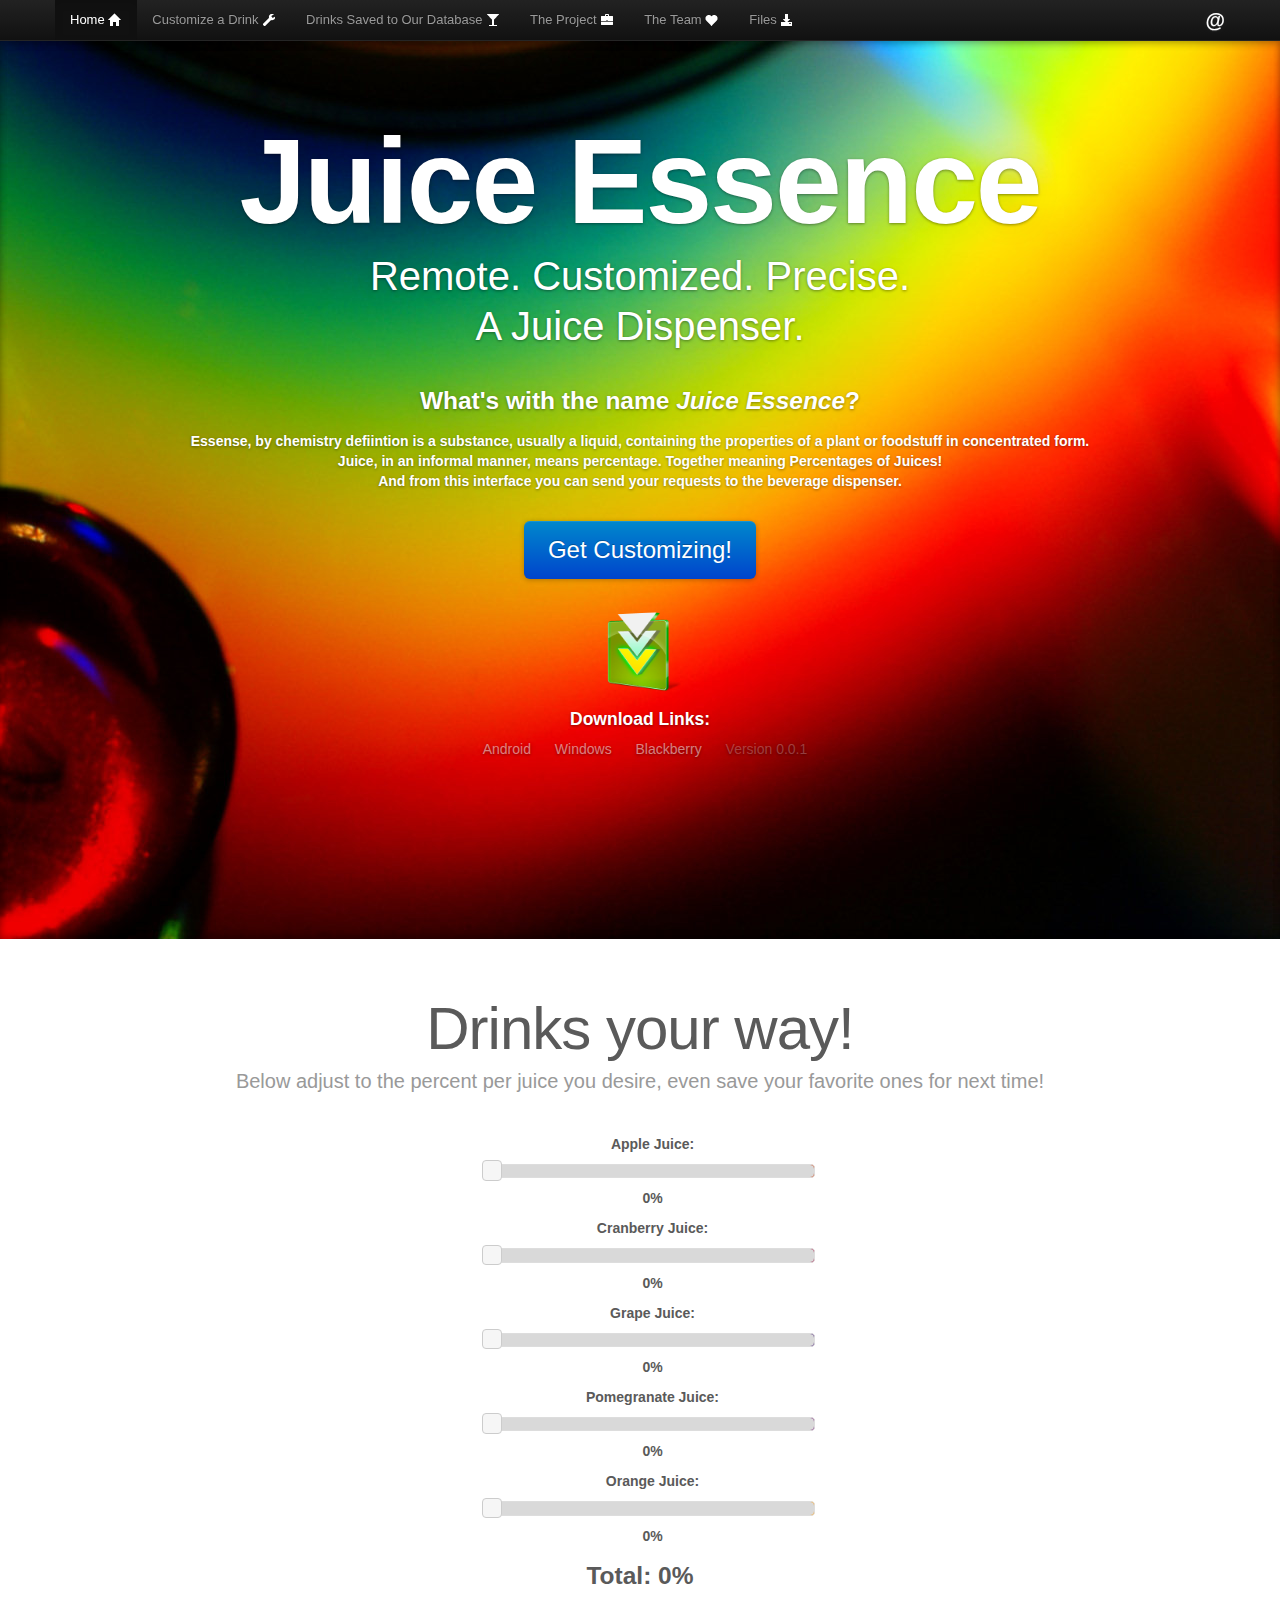
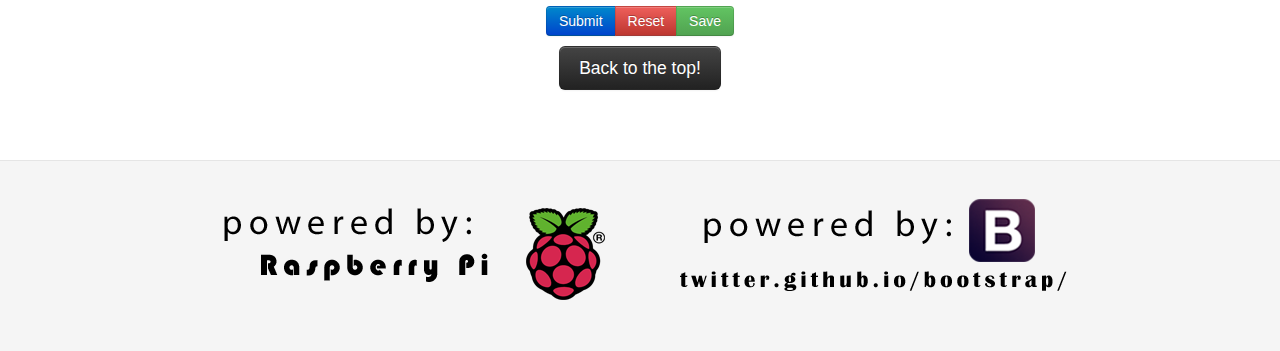
==== index.html @ ba6f9769 "Juice Essense Website 7.12" ====
<!DOCTYPE html>
<html lang="en">
  <head>
    <meta charset="utf-8">
    <title>Juice Essence</title>
    <meta name="viewport" content="width=device-width, initial-scale=1.0">
    <meta name="description" content="">
    <meta name="author" content="">

    <!-- Le styles -->
	<link href="css/bootstrap.css" rel="stylesheet">
    <link href="css/bootstrap-responsive.css" rel="stylesheet">
    <link href="css/prettify.css" rel="stylesheet">
	<link href="css/docs.css" rel="stylesheet">
	 <link rel="stylesheet" type="text/css" href="css/jquery-ui.css" />
	 	 	
	<style>
		.padder {
			height:41px;
			min-height:41px;
		}
		#sliders {
			list-style:none;
			}
			#sliders li {
			list-style:none;
			}

	</style>

    <!-- Le HTML5 shim, for IE6-8 support of HTML5 elements -->
    <!--[if lt IE 9]>
      <script src="assets/js/html5shiv.js"></script>
    <![endif]-->

	<script type="text/javascript">document.write("<style>body{display:none;}</style>");</script>
	
	<script type='text/javascript' src="js/jquery-2.0.2.js"></script>
  <script type='text/javascript' src="js/jquery-1.10.3.ui.js"></script>
   <script type='text/javascript' src="js/jquery.ui.touch-punch.min.js"></script>
   
   <script>
$('#widget').draggable();
</script>
	
  </head>

  <body data-spy="scroll" data-target=".bs-docs-sidebar">

    <!-- Navbar
    ================================================== -->
    <div class="navbar navbar-inverse navbar-fixed-top">
      <div class="navbar-inner">
        <div class="container">
          <button type="button" class="btn btn-navbar" data-toggle="collapse" data-target=".nav-collapse">
            <span class="icon-bar"></span>
            <span class="icon-bar"></span>
            <span class="icon-bar"></span>
          </button>
          <a class="brand" href="./index.html">@</a>
          <div class="nav-collapse collapse">
            <ul class="nav">
              <li class="active">
                <a href="#start" class="scrollTo">Home <i class="icon-home icon-white"></i></a>
              </li>
              <li class="">
                <a href="#sliders" class="scrollTo">Customize a Drink <i class="icon-wrench icon-white"></i></a>
              </li>
              <li class="">
                <a href="/SavedDrinks.html">Drinks Saved to Our Database <i class="icon-glass icon-white"></i></a>
              </li>
              <li class="">
                <a href="/Project.html">The Project <i class="icon-briefcase icon-white"></i></a>
              </li>
			  <li class="">
                <a href="/Team.html">The Team <i class="icon-heart icon-white"></i></a>
              </li>
              <li class="">
                <a href="https://github.com/t0cre8ive4u/JuiceEssense" target="_blank">Files <i class="icon-download-alt icon-white"></i></a>
              </li>
  </ul>
</div>
          </div>
        </div>
      </div>
    </div>
	<div id="start" data-url="Start" data-role="page" data-theme="b">
	<div class="padder hidden-phone hidden-tablet"></div>
	<div class="jumbotron masthead">
  <div class="container">
    <h1>Juice Essence</h1>
    <p>Remote. Customized. Precise. <br> A Juice Dispenser.</p>    
    <ul class="masthead-links">
	  <h3>What's with the name <i>Juice Essence</i>?</h3>
	  <h5>Essense, by chemistry defiintion is a substance, usually a liquid, containing the properties of a plant or foodstuff in concentrated form.<br>
	  Juice, in an informal manner, means percentage.  Together meaning Percentages of Juices!  <br> And from this interface you can send your requests to the beverage dispenser.</h5><br>
	  
	   <a href="#sliders" class="btn btn-primary btn-large anchorLink scrollTo">Get Customizing!</a><br><br>
	  
	  <div id="header" class="screen-only">
	  <img src="img/download.png" width="100">
	  <h4>Download Links:</h4>
      <li>
        <a href=" " onclick="_gaq.push(['_trackEvent', 'Jumbotron actions', 'Jumbotron links', 'GitHub project']);">Android</a>
      </li>
      <li>
        <a href=" " onclick="_gaq.push(['_trackEvent', 'Jumbotron actions', 'Jumbotron links', 'Examples']);">Windows</a>
      </li>
      <li>
        <a href=" " onclick="_gaq.push(['_trackEvent', 'Jumbotron actions', 'Jumbotron links', 'Extend']);">Blackberry</a>
      </li>
      <li>
        Version 0.0.1
		<br>
		<br>
		<br>
		<br>
		<br>

		</li>
    </ul>
	
	</div>
  
	</div>
	
  </div>
  
</div>

<div id="sliders" data-url="sliders" data-role="page" data-theme="b">

<center>

<div class="container">

  <div class="marketing">

    <h1>Drinks your way!</h1>
    <p class="marketing-byline">Below adjust to the percent per juice you desire, even save your favorite ones for next time! </p>
	
	
	<center style="width:  350px; margin:  auto;">
	<ul id="sliders">
	<h5>Apple Juice:  </h5>
    <li><div class="pull1">
        <div class="slider" style="background-color: #CC3300;"></div>
        <h5 class="formData" data-name="Apple"><span class="value" >0</span>%</h5>
		</div>
    </li>
	<h5>Cranberry Juice:</h5>
    <li><div class="pull2">
        <div class="slider" style="background-color: #990033;"></div>
        <h5 class="formData" data-name="Cranberry"><span class="value" >0</span>%</h5>
		</div>
    </li>
	<h5>Grape Juice:</h5>
    <li><div class="pull3">
        <div class="slider" style="background-color: #330066;"></div>
        <h5 class="formData" data-name="Grape"><span class="value">0</span>%</h5>
		</div>
    </li>
		<h5>Pomegranate Juice:</h5>
    <li><div class="pull5">
        <div class="slider" style="background-color: #660066;"></div>
        <h5 class="formData" data-name="Pomegranate"><span class="value">0</span>%</h5>
		</div>
    </li>
	<h5>Orange Juice:</h5>
    <li><div class="pull4">
        <div class="slider" style="background-color: #FF9900;"></div>
        <h5 class="formData" data-name="Orange"><span class="value">0</span>%</h5>
		</div>
    </li>

</ul>

	<h3>Total:  <span id="total">0</span>%</h3>
	
<div class="btn-toolbar">
<div class="btn-group"> 
<a href="#myModal" role="button" class="btn btn-primary" data-toggle="modal">Submit</a>
<input type="reset" class="btn btn-danger" alt="Reset" type="Reset" value="Reset">
<a href="#myModal2" role="button" class="btn btn-success" data-toggle="modal">Save</a>
</div>

</div>

	<center>
	<a href="#start" class="btn btn-inverse btn-large anchorLink scrollTo">Back to the top!</a>
	</center>
 
<!-- Modal -->
<div id="myModal" class="modal hide fade" tabindex="-1" role="dialog" aria-labelledby="myModalLabel" aria-hidden="true">

  <div class="modal-header" style="
  
  background: #499bea; /* Old browsers */
background: -moz-linear-gradient(top, #499bea 0%, #207ce5 100%); /* FF3.6+ */
background: -webkit-gradient(linear, left top, left bottom, color-stop(0%,#499bea), color-stop(100%,#207ce5)); /* Chrome,Safari4+ */
background: -webkit-linear-gradient(top, #499bea 0%,#207ce5 100%); /* Chrome10+,Safari5.1+ */
background: -o-linear-gradient(top, #499bea 0%,#207ce5 100%); /* Opera 11.10+ */
background: -ms-linear-gradient(top, #499bea 0%,#207ce5 100%); /* IE10+ */
background: linear-gradient(to bottom, #499bea 0%,#207ce5 100%); /* W3C */
filter: progid:DXImageTransform.Microsoft.gradient( startColorstr='#499bea', endColorstr='#207ce5',GradientType=0 ); /* IE6-9 */
  
  ">
    <button type="button" class="close" data-dismiss="modal" aria-hidden="true">×</button>
    <h3 id="myModalLabel" style="color:  white">Dispense Beverage</h3>
  </div>
  
  <div class="modal-body">
  <label class="control-label" for="inputIcon"><h4><b>Enter your initials below:</b></h4>  </label>
  <input type="text" name="Name"><br>
  <button id="drinksubmit" class="btn btn-success" type="submit" data-dismiss="modal" aria-hidden="true">Submit</button>
  </center>
  
  </div>
  
  <!-- Modal 2 -->
<div id="myModal2" class="modal hide fade" tabindex="-1" role="dialog" aria-labelledby="myModalLabel" aria-hidden="true">

  <div class="modal-header" style="
  
    background: #499bea; /* Old browsers */
background: -moz-linear-gradient(top, #499bea 0%, #207ce5 100%); /* FF3.6+ */
background: -webkit-gradient(linear, left top, left bottom, color-stop(0%,#499bea), color-stop(100%,#207ce5)); /* Chrome,Safari4+ */
background: -webkit-linear-gradient(top, #499bea 0%,#207ce5 100%); /* Chrome10+,Safari5.1+ */
background: -o-linear-gradient(top, #499bea 0%,#207ce5 100%); /* Opera 11.10+ */
background: -ms-linear-gradient(top, #499bea 0%,#207ce5 100%); /* IE10+ */
background: linear-gradient(to bottom, #499bea 0%,#207ce5 100%); /* W3C */
filter: progid:DXImageTransform.Microsoft.gradient( startColorstr='#499bea', endColorstr='#207ce5',GradientType=0 ); /* IE6-9 */
  
  ">
    <button type="button" class="close" data-dismiss="modal" aria-hidden="true">×</button>
    <h3 id="myModalLabel" style="color:  white">Save and Dispense</h3>
  </div>
  
  <div class="modal-body">
  <label class="control-label" for="inputIcon"><h4>Enter a unique drink name below:</h4>  </label>
  <input type="text" name="Name"><br>
  <button id="drinksave" class="btn btn-success" type="submit" data-dismiss="modal" aria-hidden="true">Save</button>
  </center>
  </div>

	

  </div>
  
</div>

</center>

</div>



    <footer class="footer">
      <div class="container">
        <p>
		<a href="http://raspberrypi.org/">
		<img src="img/raspilogo.png">
		</a>
		&nbsp;&nbsp;&nbsp;&nbsp;&nbsp;&nbsp;&nbsp;&nbsp;&nbsp;&nbsp;&nbsp;&nbsp;&nbsp;&nbsp;
		<a href="http://twitter.github.io/bootstrap/">
		<img src="img/bootlogo.png">
		</a>
		
		</p>
        <ul class="footer-links">
 
        </ul>
      </div>
    </footer>

	  
	
   
   
  <script type='text/javascript' src="js/jquery.mobile-1.2.0.js"></script>
 
    <script type='text/javascript' src="js/bootstrap.js"></script>
    <script type='text/javascript' src="js/jquery.scrollTo-min.js"></script>
	
	 <script type='text/javascript' src="js/sliders2.js"></script>
	<!--<script type='text/javascript' src="js/sliders.js"></script>-->
	<script type="text/javascript">
		$(".nav li a").click(function(){
			if ($(this).parent().parent().hasClass("nav")) {
				$(this).parent().parent().children().each(function(){
					$(this).removeClass("active");
				});
				$(this).parent().addClass("active");
				}
		});
	
		$(".scrollTo").click(function(e){
			e.preventDefault();
			var to = $(this).attr("href");
			document.location.hash = "content-"+to.replace("#","");
			$.scrollTo(to,2000);
		});
		
		$(window).load(function(){
			$("body").fadeIn("fast");
		
			var hash = document.location.hash;
			console.log(hash);
			if (hash.length > 0)
				$.scrollTo(hash.replace("content-",""),2000);
		});
		
		//save to queue database
		$("#drinksubmit").click(function(){
			var formData = "";
			$(".formData").each(function(){
				formData+=  $(this).attr("data-name")+":"+$(this).text().replace("%","")+",";
			});
			
			formData = formData.substring(0,formData.length-1); //correct the last comma
			
			$.post("insert.php",{'formData':formData,'programic':true}, function(data) {
				if (data != "FAIL")
					alert("drink queued: "+data);
			});
		});
		
				//save to saved database
		$("#drinksave").click(function(){
			var formData = "";
			$(".formData").each(function(){
				formData+=  $(this).attr("data-name")+":"+$(this).text().replace("%","")+",";
			});
			
			formData = formData.substring(0,formData.length-1); //correct the last comma
			
			$.post("save.php",{'formData':formData,'programic':true}, function(data) {
				if (data != "FAIL")
					alert("drink queued: "+data);
			});
		});
	</script>


  </body>
</html>
---- css/prettify.css ----
.com { color: #93a1a1; }
.lit { color: #195f91; }
.pun, .opn, .clo { color: #93a1a1; }
.fun { color: #dc322f; }
.str, .atv { color: #D14; }
.kwd, .prettyprint .tag { color: #1e347b; }
.typ, .atn, .dec, .var { color: teal; }
.pln { color: #48484c; }

.prettyprint {
  padding: 8px;
  background-color: #f7f7f9;
  border: 1px solid #e1e1e8;
}
.prettyprint.linenums {
  -webkit-box-shadow: inset 40px 0 0 #fbfbfc, inset 41px 0 0 #ececf0;
     -moz-box-shadow: inset 40px 0 0 #fbfbfc, inset 41px 0 0 #ececf0;
          box-shadow: inset 40px 0 0 #fbfbfc, inset 41px 0 0 #ececf0;
}

/* Specify class=linenums on a pre to get line numbering */
ol.linenums {
  margin: 0 0 0 33px; /* IE indents via margin-left */
}
ol.linenums li {
  padding-left: 12px;
  color: #bebec5;
  line-height: 20px;
  text-shadow: 0 1px 0 #fff;
}
---- css/docs.css ----
/* Add additional stylesheets below
-------------------------------------------------- */
/*
  Bootstrap's documentation styles
  Special styles for presenting Bootstrap's documentation and examples
*/



/* Body and structure
-------------------------------------------------- */

body {
  position: relative;
  /*padding-top: 40px;*/
}

/* Code in headings */
h3 code {
  font-size: 14px;
  font-weight: normal;
}



/* Tweak navbar brand link to be super sleek
-------------------------------------------------- */

body > .navbar {
  font-size: 13px;
}

/* Change the docs' brand */
body > .navbar .brand {
  padding-right: 0;
  padding-left: 0;
  margin-left: 20px;
  float: right;
  font-weight: bold;
  color: #fff;
  text-shadow: 0 1px 0 rgba(255,255,255,.1), 0 0 30px rgba(255,255,255,.125);
  -webkit-transition: all .2s linear;
     -moz-transition: all .2s linear;
          transition: all .2s linear;
}
body > .navbar .brand:hover {
  text-decoration: none;
  text-shadow: 0 1px 0 rgba(255,255,255,.1), 0 0 30px rgba(255,255,255,.4);
}


/* Sections
-------------------------------------------------- */

/* padding for in-page bookmarks and fixed navbar */
section {
  padding-top: 30px;
}
section > .page-header,
section > .lead {
  color: #5a5a5a;
}
section > ul li {
  margin-bottom: 5px;
}

/* Separators (hr) */
.bs-docs-separator {
  margin: 40px 0 39px;
}

/* Faded out hr */
hr.soften {
  height: 1px;
  margin: 70px 0;
  background-image: -webkit-linear-gradient(left, rgba(0,0,0,0), rgba(0,0,0,.1), rgba(0,0,0,0));
  background-image:    -moz-linear-gradient(left, rgba(0,0,0,0), rgba(0,0,0,.1), rgba(0,0,0,0));
  background-image:     -ms-linear-gradient(left, rgba(0,0,0,0), rgba(0,0,0,.1), rgba(0,0,0,0));
  background-image:      -o-linear-gradient(left, rgba(0,0,0,0), rgba(0,0,0,.1), rgba(0,0,0,0));
  border: 0;
}



/* Jumbotrons
-------------------------------------------------- */

/* Base class
------------------------- */
.jumbotron {
  position: relative;
  padding: 40px 0;
  color: #fff;
  text-align: center;
  text-shadow: 0 1px 3px rgba(0,0,0,.4), 0 0 30px rgba(0,0,0,.075);
  background: url(abstract2.jpg) repeat center center;
  filter: progid:DXImageTransform.Microsoft.gradient( startColorstr='#007F16', endColorstr='#FF7400',GradientType=1 ); /* IE6-9 fallback on horizontal gradient */
  -webkit-box-shadow: inset 0 3px 7px rgba(0,0,0,.2), inset 0 -3px 7px rgba(0,0,0,.2);
     -moz-box-shadow: inset 0 3px 7px rgba(0,0,0,.2), inset 0 -3px 7px rgba(0,0,0,.2);
          box-shadow: inset 0 3px 7px rgba(0,0,0,.2), inset 0 -3px 7px rgba(0,0,0,.2);
}
.jumbotron h1 {
  font-size: 80px;
  font-weight: bold;
  letter-spacing: -1px;
  line-height: 1;
}
.jumbotron p {
  font-size: 24px;
  font-weight: 300;
  line-height: 1.25;
  margin-bottom: 30px;
}

/* Link styles (used on .masthead-links as well) */
.jumbotron a {
  color: #fff;
  color: rgba(255,255,255,.5);
  -webkit-transition: all .2s ease-in-out;
     -moz-transition: all .2s ease-in-out;
          transition: all .2s ease-in-out;
}
.jumbotron a:hover {
  color: #fff;
  text-shadow: 0 0 10px rgba(255,255,255,.25);
}

/* Download button */
.masthead .btn {
  padding: 19px 24px;
  font-size: 24px;
  font-weight: 200;
  color: #fff; /* redeclare to override the `.jumbotron a` */
  border: 0;
  -webkit-border-radius: 6px;
     -moz-border-radius: 6px;
          border-radius: 6px;
  -webkit-box-shadow: inset 0 1px 0 rgba(255,255,255,.1), 0 1px 5px rgba(0,0,0,.25);
     -moz-box-shadow: inset 0 1px 0 rgba(255,255,255,.1), 0 1px 5px rgba(0,0,0,.25);
          box-shadow: inset 0 1px 0 rgba(255,255,255,.1), 0 1px 5px rgba(0,0,0,.25);
  -webkit-transition: none;
     -moz-transition: none;
          transition: none;
}
.masthead .btn:hover {
  -webkit-box-shadow: inset 0 1px 0 rgba(255,255,255,.1), 0 1px 5px rgba(0,0,0,.25);
     -moz-box-shadow: inset 0 1px 0 rgba(255,255,255,.1), 0 1px 5px rgba(0,0,0,.25);
          box-shadow: inset 0 1px 0 rgba(255,255,255,.1), 0 1px 5px rgba(0,0,0,.25);
}
.masthead .btn:active {
  -webkit-box-shadow: inset 0 2px 4px rgba(0,0,0,.1), 0 1px 0 rgba(255,255,255,.1);
     -moz-box-shadow: inset 0 2px 4px rgba(0,0,0,.1), 0 1px 0 rgba(255,255,255,.1);
          box-shadow: inset 0 2px 4px rgba(0,0,0,.1), 0 1px 0 rgba(255,255,255,.1);
}


/* Pattern overlay
------------------------- */
.jumbotron .container {
  position: relative;
  z-index: 2;
}
.jumbotron:after {
  content: '';
  display: block;
  position: absolute;
  top: 0;
  right: 0;
  bottom: 0;
  left: 0;
  background: url(img/background.jpg) repeat center center;
  opacity: .4;
}
@media
only screen and (-webkit-min-device-pixel-ratio: 2),
only screen and (   min--moz-device-pixel-ratio: 2),
only screen and (     -o-min-device-pixel-ratio: 2/1) {

  .jumbotron:after {
    background-size: 150px 150px;
  }

}

/* Masthead (docs home)
------------------------- */
.masthead {
  padding: 70px 0 80px;
  margin-bottom: 0;
  color: #fff;
}
.masthead h1 {
  font-size: 120px;
  line-height: 1;
  letter-spacing: -2px;
}
.masthead p {
  font-size: 40px;
  font-weight: 200;
  line-height: 1.25;
}

/* Textual links in masthead */
.masthead-links {
  margin: 0;
  list-style: none;
}
.masthead-links li {
  display: inline;
  padding: 0 10px;
  color: rgba(255,255,255,.25);
}

/* Social proof buttons from GitHub & Twitter */
.bs-docs-social {
  padding: 15px 0;
  text-align: center;
  background-color: #f5f5f5;
  border-top: 1px solid #fff;
  border-bottom: 1px solid #ddd;
}

/* Quick links on Home */
.bs-docs-social-buttons {
  margin-left: 0;
  margin-bottom: 0;
  padding-left: 0;
  list-style: none;
}
.bs-docs-social-buttons li {
  display: inline-block;
  padding: 5px 8px;
  line-height: 1;
  *display: inline;
  *zoom: 1;
}

/* Subhead (other pages)
------------------------- */
.subhead {
  text-align: left;
  border-bottom: 1px solid #ddd;
}
.subhead h1 {
  font-size: 60px;
}
.subhead p {
  margin-bottom: 20px;
}
.subhead .navbar {
  display: none;
}



/* Marketing section of Overview
-------------------------------------------------- */

.marketing {
  text-align: center;
  color: #5a5a5a;
}
.marketing h1 {
  margin: 60px 0 10px;
  font-size: 60px;
  font-weight: 200;
  line-height: 1;
  letter-spacing: -1px;
}
.marketing h2 {
  font-weight: 200;
  margin-bottom: 5px;
}
.marketing p {
  font-size: 16px;
  line-height: 1.5;
}
.marketing .marketing-byline {
  margin-bottom: 40px;
  font-size: 20px;
  font-weight: 300;
  line-height: 1.25;
  color: #999;
}
.marketing-img {
  display: block;
  margin: 0 auto 30px;
  max-height: 145px;
}



/* Footer
-------------------------------------------------- */

.footer {
  text-align: center;
  padding: 30px 0;
  margin-top: 70px;
  border-top: 1px solid #e5e5e5;
  background-color: #f5f5f5;
}
.footer p {
  margin-bottom: 0;
  color: #777;
}
.footer-links {
  margin: 10px 0;
}
.footer-links li {
  display: inline;
  padding: 0 2px;
}
.footer-links li:first-child {
  padding-left: 0;
}



/* Special grid styles
-------------------------------------------------- */

.show-grid {
  margin-top: 10px;
  margin-bottom: 20px;
}
.show-grid [class*="span"] {
  background-color: #eee;
  text-align: center;
  -webkit-border-radius: 3px;
     -moz-border-radius: 3px;
          border-radius: 3px;
  min-height: 40px;
  line-height: 40px;
}
.show-grid [class*="span"]:hover {
  background-color: #ddd;
}
.show-grid .show-grid {
  margin-top: 0;
  margin-bottom: 0;
}
.show-grid .show-grid [class*="span"] {
  margin-top: 5px;
}
.show-grid [class*="span"] [class*="span"] {
  background-color: #ccc;
}
.show-grid [class*="span"] [class*="span"] [class*="span"] {
  background-color: #999;
}



/* Mini layout previews
-------------------------------------------------- */
.mini-layout {
  border: 1px solid #ddd;
  -webkit-border-radius: 6px;
     -moz-border-radius: 6px;
          border-radius: 6px;
  -webkit-box-shadow: 0 1px 2px rgba(0,0,0,.075);
     -moz-box-shadow: 0 1px 2px rgba(0,0,0,.075);
          box-shadow: 0 1px 2px rgba(0,0,0,.075);
}
.mini-layout,
.mini-layout .mini-layout-body,
.mini-layout.fluid .mini-layout-sidebar {
  height: 300px;
}
.mini-layout {
  margin-bottom: 20px;
  padding: 9px;
}
.mini-layout div {
  -webkit-border-radius: 3px;
     -moz-border-radius: 3px;
          border-radius: 3px;
}
.mini-layout .mini-layout-body {
  background-color: #dceaf4;
  margin: 0 auto;
  width: 70%;
}
.mini-layout.fluid .mini-layout-sidebar,
.mini-layout.fluid .mini-layout-header,
.mini-layout.fluid .mini-layout-body {
  float: left;
}
.mini-layout.fluid .mini-layout-sidebar {
  background-color: #bbd8e9;
  width: 20%;
}
.mini-layout.fluid .mini-layout-body {
  width: 77.5%;
  margin-left: 2.5%;
}



/* Download page
-------------------------------------------------- */

.download .page-header {
  margin-top: 36px;
}
.page-header .toggle-all {
  margin-top: 5px;
}

/* Space out h3s when following a section */
.download h3 {
  margin-bottom: 5px;
}
.download-builder input + h3,
.download-builder .checkbox + h3 {
  margin-top: 9px;
}

/* Fields for variables */
.download-builder input[type=text] {
  margin-bottom: 9px;
  font-family: Menlo, Monaco, "Courier New", monospace;
  font-size: 12px;
  color: #d14;
}
.download-builder input[type=text]:focus {
  background-color: #fff;
}

/* Custom, larger checkbox labels */
.download .checkbox {
  padding: 6px 10px 6px 25px;
  font-size: 13px;
  line-height: 18px;
  color: #555;
  background-color: #f9f9f9;
  -webkit-border-radius: 3px;
     -moz-border-radius: 3px;
          border-radius: 3px;
  cursor: pointer;
}
.download .checkbox:hover {
  color: #333;
  background-color: #f5f5f5;
}
.download .checkbox small {
  font-size: 12px;
  color: #777;
}

/* Variables section */
#variables label {
  margin-bottom: 0;
}

/* Giant download button */
.download-btn {
  margin: 36px 0 108px;
}
#download p,
#download h4 {
  max-width: 50%;
  margin: 0 auto;
  color: #999;
  text-align: center;
}
#download h4 {
  margin-bottom: 0;
}
#download p {
  margin-bottom: 18px;
}
.download-btn .btn {
  display: block;
  width: auto;
  padding: 19px 24px;
  margin-bottom: 27px;
  font-size: 30px;
  line-height: 1;
  text-align: center;
  -webkit-border-radius: 6px;
     -moz-border-radius: 6px;
          border-radius: 6px;
}



/* Misc
-------------------------------------------------- */

/* Make tables spaced out a bit more */
h2 + table,
h3 + table,
h4 + table,
h2 + .row {
  margin-top: 5px;
}

/* Example sites showcase */
.example-sites {
  xmargin-left: 20px;
}
.example-sites img {
  max-width: 100%;
  margin: 0 auto;
}

.scrollspy-example {
  height: 200px;
  overflow: auto;
  position: relative;
}


/* Fake the :focus state to demo it */
.focused {
  border-color: rgba(82,168,236,.8);
  -webkit-box-shadow: inset 0 1px 3px rgba(0,0,0,.1), 0 0 8px rgba(82,168,236,.6);
     -moz-box-shadow: inset 0 1px 3px rgba(0,0,0,.1), 0 0 8px rgba(82,168,236,.6);
          box-shadow: inset 0 1px 3px rgba(0,0,0,.1), 0 0 8px rgba(82,168,236,.6);
  outline: 0;
}

/* For input sizes, make them display block */
.docs-input-sizes select,
.docs-input-sizes input[type=text] {
  display: block;
  margin-bottom: 9px;
}

/* Icons
------------------------- */
.the-icons {
  margin-left: 0;
  list-style: none;
}
.the-icons li {
  float: left;
  width: 25%;
  line-height: 25px;
}
.the-icons i:hover {
  background-color: rgba(255,0,0,.25);
}

/* Example page
------------------------- */
.bootstrap-examples h4 {
  margin: 10px 0 5px;
}
.bootstrap-examples p {
  font-size: 13px;
  line-height: 18px;
}
.bootstrap-examples .thumbnail {
  margin-bottom: 9px;
  background-color: #fff;
}



/* Bootstrap code examples
-------------------------------------------------- */

/* Base class */
.bs-docs-example {
  position: relative;
  margin: 15px 0;
  padding: 39px 19px 14px;
  *padding-top: 19px;
  background-color: #fff;
  border: 1px solid #ddd;
  -webkit-border-radius: 4px;
     -moz-border-radius: 4px;
          border-radius: 4px;
}

/* Echo out a label for the example */
.bs-docs-example:after {
  content: "Example";
  position: absolute;
  top: -1px;
  left: -1px;
  padding: 3px 7px;
  font-size: 12px;
  font-weight: bold;
  background-color: #f5f5f5;
  border: 1px solid #ddd;
  color: #9da0a4;
  -webkit-border-radius: 4px 0 4px 0;
     -moz-border-radius: 4px 0 4px 0;
          border-radius: 4px 0 4px 0;
}

/* Remove spacing between an example and it's code */
.bs-docs-example + .prettyprint {
  margin-top: -20px;
  padding-top: 15px;
}

/* Tweak examples
------------------------- */
.bs-docs-example > p:last-child {
  margin-bottom: 0;
}
.bs-docs-example .table,
.bs-docs-example .progress,
.bs-docs-example .well,
.bs-docs-example .alert,
.bs-docs-example .hero-unit,
.bs-docs-example .pagination,
.bs-docs-example .navbar,
.bs-docs-example > .nav,
.bs-docs-example blockquote {
  margin-bottom: 5px;
}
.bs-docs-example .pagination {
  margin-top: 0;
}
.bs-navbar-top-example,
.bs-navbar-bottom-example {
  z-index: 1;
  padding: 0;
  height: 90px;
  overflow: hidden; /* cut the drop shadows off */
}
.bs-navbar-top-example .navbar-fixed-top,
.bs-navbar-bottom-example .navbar-fixed-bottom {
  margin-left: 0;
  margin-right: 0;
}
.bs-navbar-top-example {
  -webkit-border-radius: 0 0 4px 4px;
     -moz-border-radius: 0 0 4px 4px;
          border-radius: 0 0 4px 4px;
}
.bs-navbar-top-example:after {
  top: auto;
  bottom: -1px;
  -webkit-border-radius: 0 4px 0 4px;
     -moz-border-radius: 0 4px 0 4px;
          border-radius: 0 4px 0 4px;
}
.bs-navbar-bottom-example {
  -webkit-border-radius: 4px 4px 0 0;
     -moz-border-radius: 4px 4px 0 0;
          border-radius: 4px 4px 0 0;
}
.bs-navbar-bottom-example .navbar {
  margin-bottom: 0;
}
form.bs-docs-example {
  padding-bottom: 19px;
}

/* Images */
.bs-docs-example-images img {
  margin: 10px;
  display: inline-block;
}

/* Tooltips */
.bs-docs-tooltip-examples {
  text-align: center;
  margin: 0 0 10px;
  list-style: none;
}
.bs-docs-tooltip-examples li {
  display: inline;
  padding: 0 10px;
}

/* Popovers */
.bs-docs-example-popover {
  padding-bottom: 24px;
  background-color: #f9f9f9;
}
.bs-docs-example-popover .popover {
  position: relative;
  display: block;
  float: left;
  width: 260px;
  margin: 20px;
}

/* Dropdowns */
.bs-docs-example-submenus {
  min-height: 180px;
}
.bs-docs-example-submenus > .pull-left + .pull-left {
  margin-left: 20px;
}
.bs-docs-example-submenus .dropup > .dropdown-menu,
.bs-docs-example-submenus .dropdown > .dropdown-menu {
  display: block;
  position: static;
  margin-bottom: 5px;
  *width: 180px;
}



/* Responsive docs
-------------------------------------------------- */

/* Utility classes table
------------------------- */
.responsive-utilities th small {
  display: block;
  font-weight: normal;
  color: #999;
}
.responsive-utilities tbody th {
  font-weight: normal;
}
.responsive-utilities td {
  text-align: center;
}
.responsive-utilities td.is-visible {
  color: #468847;
  background-color: #dff0d8 !important;
}
.responsive-utilities td.is-hidden {
  color: #ccc;
  background-color: #f9f9f9 !important;
}

/* Responsive tests
------------------------- */
.responsive-utilities-test {
  margin-top: 5px;
  margin-left: 0;
  list-style: none;
  overflow: hidden; /* clear floats */
}
.responsive-utilities-test li {
  position: relative;
  float: left;
  width: 25%;
  height: 43px;
  font-size: 14px;
  font-weight: bold;
  line-height: 43px;
  color: #999;
  text-align: center;
  border: 1px solid #ddd;
  -webkit-border-radius: 4px;
     -moz-border-radius: 4px;
          border-radius: 4px;
}
.responsive-utilities-test li + li {
  margin-left: 10px;
}
.responsive-utilities-test span {
  position: absolute;
  top:    -1px;
  left:   -1px;
  right:  -1px;
  bottom: -1px;
  -webkit-border-radius: 4px;
     -moz-border-radius: 4px;
          border-radius: 4px;
}
.responsive-utilities-test span {
  color: #468847;
  background-color: #dff0d8;
  border: 1px solid #d6e9c6;
}



/* Sidenav for Docs
-------------------------------------------------- */

.bs-docs-sidenav {
  width: 228px;
  margin: 30px 0 0;
  padding: 0;
  background-color: #fff;
  -webkit-border-radius: 6px;
     -moz-border-radius: 6px;
          border-radius: 6px;
  -webkit-box-shadow: 0 1px 4px rgba(0,0,0,.065);
     -moz-box-shadow: 0 1px 4px rgba(0,0,0,.065);
          box-shadow: 0 1px 4px rgba(0,0,0,.065);
}
.bs-docs-sidenav > li > a {
  display: block;
  width: 250px \9;
  margin: 0 0 -1px;
  padding: 8px 14px;
  border: 1px solid #e5e5e5;
}
.bs-docs-sidenav > li:first-child > a {
  -webkit-border-radius: 6px 6px 0 0;
     -moz-border-radius: 6px 6px 0 0;
          border-radius: 6px 6px 0 0;
}
.bs-docs-sidenav > li:last-child > a {
  -webkit-border-radius: 0 0 6px 6px;
     -moz-border-radius: 0 0 6px 6px;
          border-radius: 0 0 6px 6px;
}
.bs-docs-sidenav > .active > a {
  position: relative;
  z-index: 2;
  padding: 9px 15px;
  border: 0;
  text-shadow: 0 1px 0 rgba(0,0,0,.15);
  -webkit-box-shadow: inset 1px 0 0 rgba(0,0,0,.1), inset -1px 0 0 rgba(0,0,0,.1);
     -moz-box-shadow: inset 1px 0 0 rgba(0,0,0,.1), inset -1px 0 0 rgba(0,0,0,.1);
          box-shadow: inset 1px 0 0 rgba(0,0,0,.1), inset -1px 0 0 rgba(0,0,0,.1);
}
/* Chevrons */
.bs-docs-sidenav .icon-chevron-right {
  float: right;
  margin-top: 2px;
  margin-right: -6px;
  opacity: .25;
}
.bs-docs-sidenav > li > a:hover {
  background-color: #f5f5f5;
}
.bs-docs-sidenav a:hover .icon-chevron-right {
  opacity: .5;
}
.bs-docs-sidenav .active .icon-chevron-right,
.bs-docs-sidenav .active a:hover .icon-chevron-right {
  background-image: url(../img/glyphicons-halflings-white.png);
  opacity: 1;
}
.bs-docs-sidenav.affix {
  top: 40px;
}
.bs-docs-sidenav.affix-bottom {
  position: absolute;
  top: auto;
  bottom: 270px;
}



/* Ads in headers
-------------------------------------------------- */

.subhead h1,
.subhead .lead {
  margin-right: 340px;
}

.carbonad {
  position: absolute;
  top: 0;
  right: 0;
  margin-top: 0 !important;
  padding: 15px;
  height: auto !important;
  overflow: hidden; /* clearfix */
  font-size: 13px !important;
  line-height: 16px !important;
  background: #222 !important; /* reset image and color in one line */
  background: rgba(0,0,0,.5) !important;
  border: 0 !important;
  border-radius: 4px;
  box-shadow: inset 0 3px 5px rgba(0,0,0,.5), 0 1px 0 rgba(255,255,255,.1);
}
.carbonad-img {
  margin: 0 !important;
}
.carbonad-text,
.carbonad-tag,
.carbonad-tag a {
  color: #fff !important;
}
.carbonad-text,
.carbonad-tag {
  float: none !important;
  display: block !important;
  width: auto !important;
  height: auto !important;
  margin-left: 145px !important;
  font-family: "Helvetica Neue", Helvetica, Arial, sans-serif !important;
}
.carbonad-text {
  padding-top: 0 !important;
}
.carbonad-tag {
  text-align: left !important;
}


/* Responsive
-------------------------------------------------- */

/* Desktop large
------------------------- */
@media (min-width: 1200px) {
  .bs-docs-container {
    max-width: 970px;
  }
  .bs-docs-sidenav {
    width: 258px;
  }
  .bs-docs-sidenav > li > a {
    width: 230px \9; /* Override the previous IE8-9 hack */
  }
}

/* Desktop
------------------------- */
@media (max-width: 980px) {
  /* Unfloat brand */
  body > .navbar-fixed-top .brand {
    float: left;
    margin-left: 0;
    padding-left: 10px;
    padding-right: 10px;
  }

  /* Inline-block quick links for more spacing */
  .quick-links li {
    display: inline-block;
    margin: 5px;
  }

  /* When affixed, space properly */
  .bs-docs-sidenav {
    top: 0;
    width: 218px;
    margin-top: 30px;
    margin-right: 0;
  }

  .subhead h1,
  .subhead .lead {
    margin-right: 0;
  }

  .carbonad {
    position: static;
    width: auto !important;
    margin-top: 30px !important;
  }

}

/* Tablet to desktop
------------------------- */
@media (min-width: 768px) and (max-width: 979px) {
  /* Remove any padding from the body */
  body {
    padding-top: 0;
  }
  /* Widen masthead and social buttons to fill body padding */
  .jumbotron {
    margin-top: -20px; /* Offset bottom margin on .navbar */
  }
  /* Adjust sidenav width */
  .bs-docs-sidenav {
    width: 166px;
    margin-top: 20px;
  }
  .bs-docs-sidenav.affix {
    top: 0;
  }
}

/* Tablet
------------------------- */
@media (max-width: 767px) {
  /* Remove any padding from the body */
  body {
    padding-top: 0;
  }

  /* Widen masthead and social buttons to fill body padding */
  .jumbotron {
    padding: 40px 20px;
    margin-top:   -20px; /* Offset bottom margin on .navbar */
    margin-right: -20px;
    margin-left:  -20px;
  }
  .masthead h1 {
    font-size: 90px;
  }
  .masthead p,
  .masthead .btn {
    font-size: 24px;
  }
  .marketing .span4 {
    margin-bottom: 40px;
  }
  .bs-docs-social {
    margin: 0 -20px;
  }

  .carbonad {
    position: static;
    width: auto !important;
    margin: 40px -20px -40px !important;
    padding: 20px !important;
    overflow: hidden; /* clearfix */
    border-radius: 0;
  }

  /* Space out the show-grid examples */
  .show-grid [class*="span"] {
    margin-bottom: 5px;
  }

  /* Sidenav */
  .bs-docs-sidenav {
    width: auto;
    margin-bottom: 20px;
  }
  .bs-docs-sidenav.affix {
    position: static;
    width: auto;
    top: 0;
  }

  /* Unfloat the back to top link in footer */
  .footer {
    margin-left: -20px;
    margin-right: -20px;
    padding-left: 20px;
    padding-right: 20px;
  }
  .footer p {
    margin-bottom: 9px;
  }
}

/* Landscape phones
------------------------- */
@media (max-width: 480px) {
  /* Remove padding above jumbotron */
  body {
    padding-top: 0;
  }

  /* Change up some type stuff */
  h2 small {
    display: block;
  }

  /* Downsize the jumbotrons */
  .jumbotron h1 {
    font-size: 45px;
  }
  .jumbotron p,
  .jumbotron .btn {
    font-size: 18px;
  }
  .jumbotron .btn {
    display: block;
    margin: 0 auto;
  }

  /* center align subhead text like the masthead */
  .subhead h1,
  .subhead p {
    text-align: center;
  }

  /* Marketing on home */
  .marketing h1 {
    font-size: 30px;
  }
  .marketing-byline {
    font-size: 18px;
  }

  /* center example sites */
  .example-sites {
    margin-left: 0;
  }
  .example-sites > li {
    float: none;
    display: block;
    max-width: 280px;
    margin: 0 auto 18px;
    text-align: center;
  }
  .example-sites .thumbnail > img {
    max-width: 270px;
  }

  /* Do our best to make tables work in narrow viewports */
  table code {
    white-space: normal;
    word-wrap: break-word;
    word-break: break-all;
  }

  /* Examples: dropdowns */
  .bs-docs-example-submenus > .pull-left {
    float: none;
    clear: both;
  }
  .bs-docs-example-submenus > .pull-left,
  .bs-docs-example-submenus > .pull-left + .pull-left {
    margin-left: 0;
  }
  .bs-docs-example-submenus p {
    margin-bottom: 0;
  }
  .bs-docs-example-submenus .dropup > .dropdown-menu,
  .bs-docs-example-submenus .dropdown > .dropdown-menu {
    margin-bottom: 10px;
    float: none;
    max-width: 180px;
  }

  /* Examples: modal */
  .modal-example .modal {
    position: relative;
    top: auto;
    right: auto;
    bottom: auto;
    left: auto;
  }

  /* Tighten up footer */
  .footer {
    padding-top: 20px;
    padding-bottom: 20px;
  }
}

.screen-only
{
	 display: block;
}
.mobile-only
{
	 display: none;
}

@media screen and (max-width: 480px)  
{
	 .screen-only
	 {
	 	 display: none;
	 }

	 .mobile-only
	 {
	 	 display: block;
	 }
}
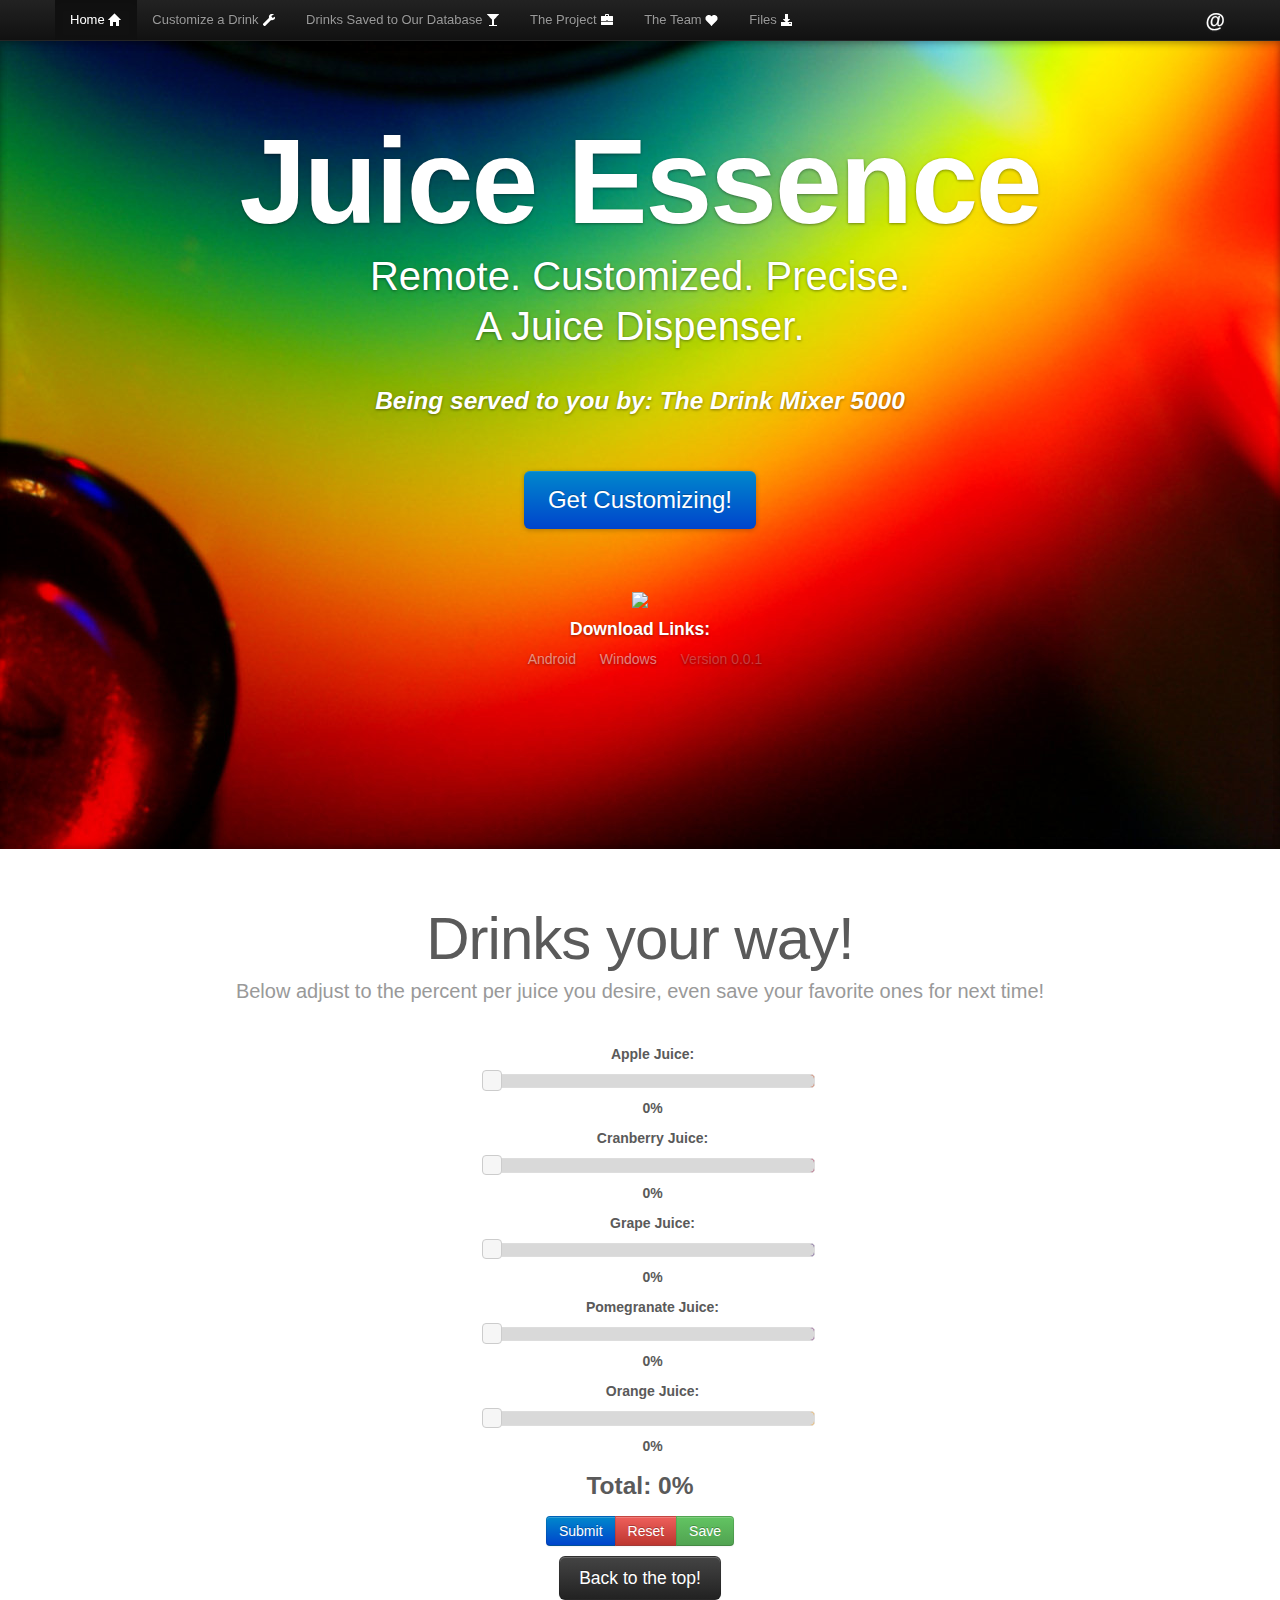
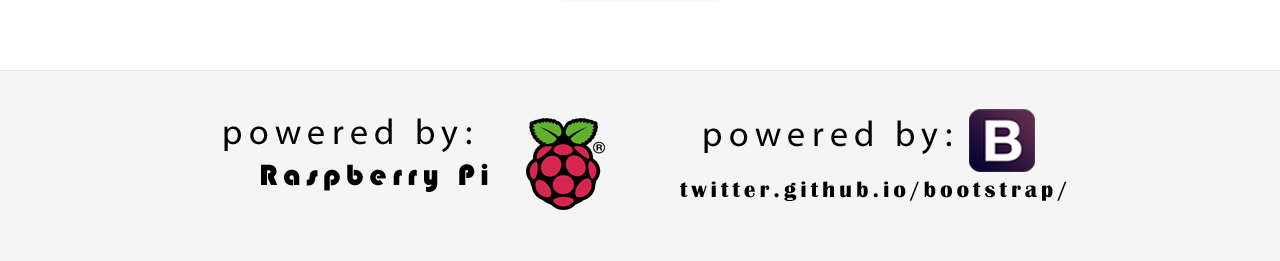
==== commit 9a7425aa: "Update 2" ====
--- a/index.html
+++ b/index.html
@@ -57,7 +57,7 @@
             <span class="icon-bar"></span>
             <span class="icon-bar"></span>
           </button>
-          <a class="brand" href="./index.html">@</a>
+          <a class="brand" href="http://www.wanyay.com/index.html">@</a>
           <div class="nav-collapse collapse">
             <ul class="nav">
               <li class="active">
@@ -67,13 +67,13 @@
                 <a href="#sliders" class="scrollTo">Customize a Drink <i class="icon-wrench icon-white"></i></a>
               </li>
               <li class="">
-                <a href="/SavedDrinks.html">Drinks Saved to Our Database <i class="icon-glass icon-white"></i></a>
+                <a href="http://www.wanyay.com/SavedDrinks.html">Drinks Saved to Our Database <i class="icon-glass icon-white"></i></a>
               </li>
               <li class="">
-                <a href="/Project.html">The Project <i class="icon-briefcase icon-white"></i></a>
+                <a href="http://www.wanyay.com/Project.html">The Project <i class="icon-briefcase icon-white"></i></a>
               </li>
 			  <li class="">
-                <a href="/Team.html">The Team <i class="icon-heart icon-white"></i></a>
+                <a href="http://www.wanyay.com/Team.html">The Team <i class="icon-heart icon-white"></i></a>
               </li>
               <li class="">
                 <a href="https://github.com/t0cre8ive4u/JuiceEssense" target="_blank">Files <i class="icon-download-alt icon-white"></i></a>
@@ -91,23 +91,18 @@
     <h1>Juice Essence</h1>
     <p>Remote. Customized. Precise. <br> A Juice Dispenser.</p>    
     <ul class="masthead-links">
-	  <h3>What's with the name <i>Juice Essence</i>?</h3>
-	  <h5>Essense, by chemistry defiintion is a substance, usually a liquid, containing the properties of a plant or foodstuff in concentrated form.<br>
-	  Juice, in an informal manner, means percentage.  Together meaning Percentages of Juices!  <br> And from this interface you can send your requests to the beverage dispenser.</h5><br>
-	  
+	<h3><i>Being served to you by:  The Drink Mixer 5000</i></h3>
+	  <br><br>
 	   <a href="#sliders" class="btn btn-primary btn-large anchorLink scrollTo">Get Customizing!</a><br><br>
-	  
+	  <br><br>
 	  <div id="header" class="screen-only">
-	  <img src="img/download.png" width="100">
+	  <img src="img/chart.png" width="125">
 	  <h4>Download Links:</h4>
       <li>
-        <a href=" " onclick="_gaq.push(['_trackEvent', 'Jumbotron actions', 'Jumbotron links', 'GitHub project']);">Android</a>
+        <a href="https://build.phonegap.com/apps/469317/download/android" onclick="">Android</a>
       </li>
       <li>
-        <a href=" " onclick="_gaq.push(['_trackEvent', 'Jumbotron actions', 'Jumbotron links', 'Examples']);">Windows</a>
-      </li>
-      <li>
-        <a href=" " onclick="_gaq.push(['_trackEvent', 'Jumbotron actions', 'Jumbotron links', 'Extend']);">Blackberry</a>
+        <a href="https://build.phonegap.com/apps/469317/download/winphone" onclick="">Windows</a>
       </li>
       <li>
         Version 0.0.1
@@ -319,7 +314,7 @@
 			
 			formData = formData.substring(0,formData.length-1); //correct the last comma
 			
-			$.post("insert.php",{'formData':formData,'programic':true}, function(data) {
+			$.post("http://www.wanyay.com/insert.php",{'formData':formData,'programic':true}, function(data) {
 				if (data != "FAIL")
 					alert("drink queued: "+data);
 			});
@@ -334,7 +329,7 @@
 			
 			formData = formData.substring(0,formData.length-1); //correct the last comma
 			
-			$.post("save.php",{'formData':formData,'programic':true}, function(data) {
+			$.post("http://www.wanyay.com/save.php",{'formData':formData,'programic':true}, function(data) {
 				if (data != "FAIL")
 					alert("drink queued: "+data);
 			});
